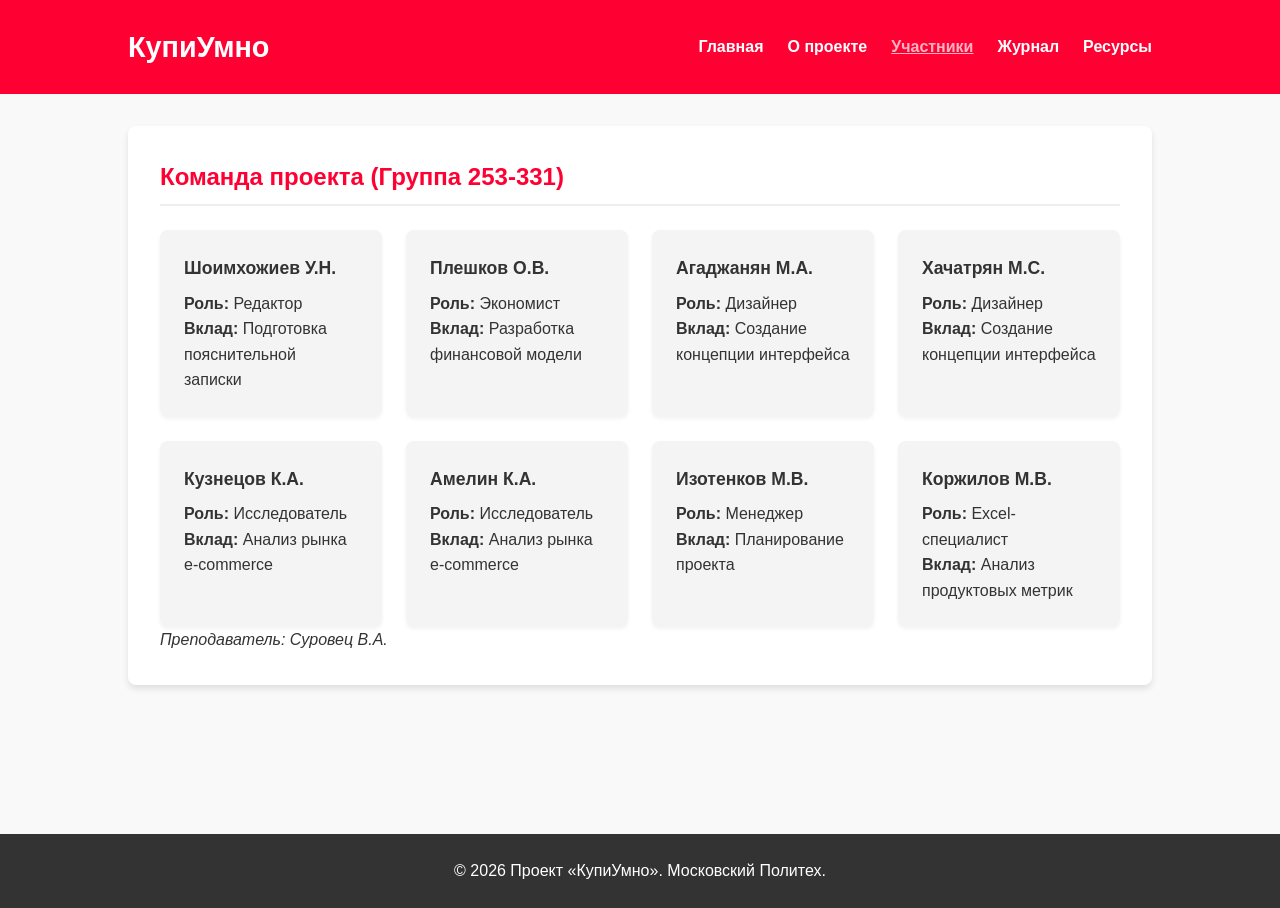
==== site/team.html @ a5f69f3d "Create site content" ====
<!DOCTYPE html>
<html lang="ru">
<head>
    <meta charset="UTF-8">
    <meta name="viewport" content="width=device-width, initial-scale=1.0">
    <title>Участники - КупиУмно</title>
    <link rel="stylesheet" href="css/style.css">
</head>
<body>
    <header>
        <div class="container">
            <h1>КупиУмно</h1>
            <nav>
                <ul>
                    <li><a href="index.html">Главная</a></li>
                    <li><a href="about.html">О проекте</a></li>
                    <li><a href="team.html" class="active">Участники</a></li>
                    <li><a href="journal.html">Журнал</a></li>
                    <li><a href="resources.html">Ресурсы</a></li>
                </ul>
            </nav>
        </div>
    </header>

    <main class="container">
        <section class="content-section">
            <h2>Команда проекта (Группа 253-331) </h2>
            <div class="team-grid">
                <div class="team-card">
                    <h3>Шоимхожиев У.Н.</h3>
                    <p><strong>Роль:</strong> Редактор </p>
                    <p><strong>Вклад:</strong> Подготовка пояснительной записки </p>
                </div>
                <div class="team-card">
                    <h3>Плешков О.В.</h3>
                    <p><strong>Роль:</strong> Экономист </p>
                    <p><strong>Вклад:</strong> Разработка финансовой модели </p>
                </div>
                <div class="team-card">
                    <h3>Агаджанян М.А.</h3>
                    <p><strong>Роль:</strong> Дизайнер </p>
                    <p><strong>Вклад:</strong> Создание концепции интерфейса </p>
                </div>
                <div class="team-card">
                    <h3>Хачатрян М.С.</h3>
                    <p><strong>Роль:</strong> Дизайнер </p>
                    <p><strong>Вклад:</strong> Создание концепции интерфейса </p>
                </div>
                <div class="team-card">
                    <h3>Кузнецов К.А.</h3>
                    <p><strong>Роль:</strong> Исследователь </p>
                    <p><strong>Вклад:</strong> Анализ рынка e-commerce </p>
                </div>
                <div class="team-card">
                    <h3>Амелин К.А.</h3>
                    <p><strong>Роль:</strong> Исследователь </p>
                    <p><strong>Вклад:</strong> Анализ рынка e-commerce </p>
                </div>
                <div class="team-card">
                    <h3>Изотенков М.В.</h3>
                    <p><strong>Роль:</strong> Менеджер </p>
                    <p><strong>Вклад:</strong> Планирование проекта </p>
                </div>
                <div class="team-card">
                    <h3>Коржилов М.В.</h3>
                    <p><strong>Роль:</strong> Excel-специалист </p>
                    <p><strong>Вклад:</strong> Анализ продуктовых метрик </p>
                </div>
            </div>
            <p><em>Преподаватель: Суровец В.А. </em></p>
        </section>
    </main>

    <footer>
        <div class="container">
            <p>© 2026 Проект «КупиУмно». Московский Политех.</p>
        </div>
    </footer>
</body>
</html>
---- site/css/style.css ----
/* Базовые сбросы */
* {
    margin: 0;
    padding: 0;
    box-sizing: border-box;
}

body {
    font-family: 'Segoe UI', Tahoma, Geneva, Verdana, sans-serif;
    line-height: 1.6;
    color: #333;
    background-color: #f9f9f9;
}

.container {
    width: 80%;
    margin: 0 auto;
    max-width: 1200px;
}

/* Шапка сайта */
header {
    background-color: #ff0033;
    color: #fff;
    padding: 1.5rem 0;
}

header .container {
    display: flex;
    justify-content: space-between;
    align-items: center;
}

header h1 {
    font-size: 1.8rem;
}

nav ul {
    list-style: none;
    display: flex;
    gap: 1.5rem;
}

nav a {
    color: #fff;
    text-decoration: none;
    font-weight: bold;
    transition: opacity 0.3s;
}

nav a:hover, nav a.active {
    opacity: 0.7;
    text-decoration: underline;
}

/* Основной контент */
main {
    padding: 2rem 0;
    min-height: calc(100vh - 160px);
}

.hero {
    text-align: center;
    background: #fff;
    padding: 3rem 2rem;
    border-radius: 8px;
    box-shadow: 0 4px 6px rgba(0,0,0,0.1);
    margin-top: 2rem;
}

.hero h2 {
    margin-bottom: 1rem;
    color: #ff0033;
}

.hero p {
    margin-bottom: 1.5rem;
    font-size: 1.1rem;
}

.btn {
    display: inline-block;
    background: #ff0033;
    color: #fff;
    padding: 0.8rem 1.5rem;
    text-decoration: none;
    border-radius: 4px;
    font-weight: bold;
}

.btn:hover {
    background: #cc0029;
}

/* Секции контента (О проекте, Журнал и т.д.) */
.content-section {
    background: #fff;
    padding: 2rem;
    border-radius: 8px;
    box-shadow: 0 4px 6px rgba(0,0,0,0.1);
    margin-bottom: 2rem;
}

.content-section h2 {
    color: #ff0033;
    margin-bottom: 1rem;
    border-bottom: 2px solid #eee;
    padding-bottom: 0.5rem;
}

.content-section h3 {
    margin-top: 1.5rem;
    margin-bottom: 0.5rem;
}

.content-section ul {
    margin-left: 2rem;
    margin-bottom: 1rem;
}

/* Сетка для участников */
.team-grid {
    display: flex;
    flex-wrap: wrap;
    gap: 1.5rem;
    margin-top: 1.5rem;
}

.team-card {
    background: #f4f4f4;
    padding: 1.5rem;
    border-radius: 8px;
    width: calc(25% - 1.125rem);
    box-shadow: 0 2px 4px rgba(0,0,0,0.05);
}

.team-card h3 {
    margin-top: 0;
    font-size: 1.1rem;
    color: #333;
}

/* Посты журнала */
.post {
    margin-bottom: 2rem;
    padding-bottom: 1rem;
    border-bottom: 1px solid #eee;
}

.post .date {
    color: #888;
    font-size: 0.9rem;
    margin-bottom: 0.5rem;
}

/* Список ресурсов */
.resources-list li {
    margin-bottom: 0.5rem;
}

.resources-list a {
    color: #ff0033;
    text-decoration: none;
}

.resources-list a:hover {
    text-decoration: underline;
}

/* Подвал */
footer {
    text-align: center;
    padding: 1.5rem 0;
    background: #333;
    color: #fff;
}

/* Изображения */
/* Стили для интеграции графических материалов и диаграмм */
.img-container {
    margin: 2rem auto;
    text-align: center;
    max-width: 800px; /* Ограничение максимальной ширины схем для десктопов */
    background-color: #ffffff;
    padding: 1rem;
    border: 1px solid #e1e1e1;
    border-radius: 6px;
}

.project-img {
    max-width: 100%;
    height: auto;
    display: block;
    margin: 0 auto;
    border: 1px solid #eeeeee;
}

.img-caption {
    font-size: 0.9rem;
    color: #555555;
    margin-top: 0.75rem;
    font-family: Arial, sans-serif;
    font-weight: normal;
    line-height: 1.4;
}
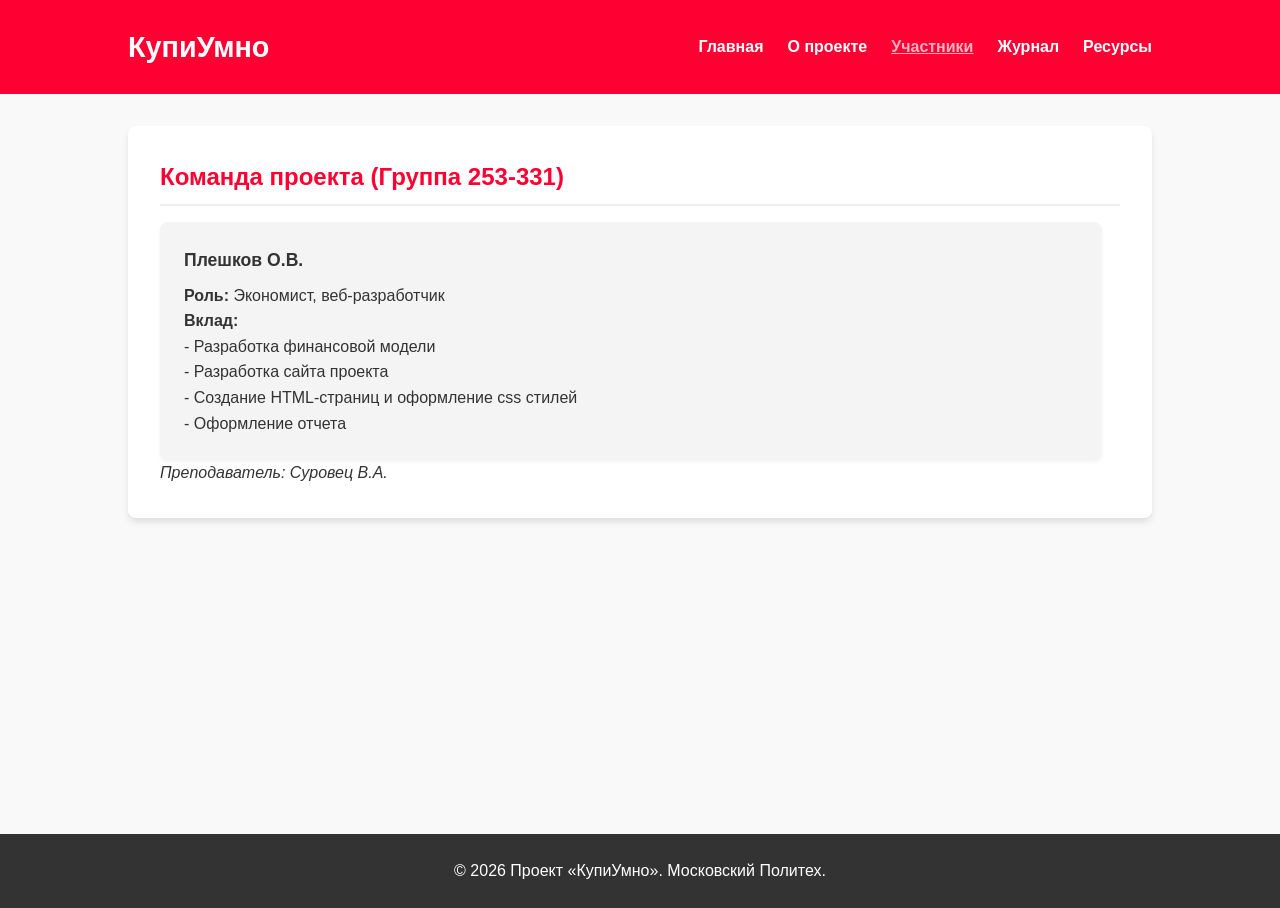
==== commit 97839253: "some fixes" ====
--- a/site/team.html
+++ b/site/team.html
@@ -25,48 +25,15 @@
     <main class="container">
         <section class="content-section">
             <h2>Команда проекта (Группа 253-331) </h2>
-            <div class="team-grid">
-                <div class="team-card">
-                    <h3>Шоимхожиев У.Н.</h3>
-                    <p><strong>Роль:</strong> Редактор </p>
-                    <p><strong>Вклад:</strong> Подготовка пояснительной записки </p>
-                </div>
                 <div class="team-card">
                     <h3>Плешков О.В.</h3>
-                    <p><strong>Роль:</strong> Экономист </p>
-                    <p><strong>Вклад:</strong> Разработка финансовой модели </p>
+                    <p><strong>Роль:</strong> Экономист, веб-разработчик</p>
+		    <p><strong>Вклад:</strong> </p>
+		    <p>- Разработка финансовой модели </p>
+		    <p>- Разработка сайта проекта</p>
+		    <p>- Создание HTML-страниц и оформление css стилей</p>
+		    <p>- Оформление отчета</p>
                 </div>
-                <div class="team-card">
-                    <h3>Агаджанян М.А.</h3>
-                    <p><strong>Роль:</strong> Дизайнер </p>
-                    <p><strong>Вклад:</strong> Создание концепции интерфейса </p>
-                </div>
-                <div class="team-card">
-                    <h3>Хачатрян М.С.</h3>
-                    <p><strong>Роль:</strong> Дизайнер </p>
-                    <p><strong>Вклад:</strong> Создание концепции интерфейса </p>
-                </div>
-                <div class="team-card">
-                    <h3>Кузнецов К.А.</h3>
-                    <p><strong>Роль:</strong> Исследователь </p>
-                    <p><strong>Вклад:</strong> Анализ рынка e-commerce </p>
-                </div>
-                <div class="team-card">
-                    <h3>Амелин К.А.</h3>
-                    <p><strong>Роль:</strong> Исследователь </p>
-                    <p><strong>Вклад:</strong> Анализ рынка e-commerce </p>
-                </div>
-                <div class="team-card">
-                    <h3>Изотенков М.В.</h3>
-                    <p><strong>Роль:</strong> Менеджер </p>
-                    <p><strong>Вклад:</strong> Планирование проекта </p>
-                </div>
-                <div class="team-card">
-                    <h3>Коржилов М.В.</h3>
-                    <p><strong>Роль:</strong> Excel-специалист </p>
-                    <p><strong>Вклад:</strong> Анализ продуктовых метрик </p>
-                </div>
-            </div>
             <p><em>Преподаватель: Суровец В.А. </em></p>
         </section>
     </main>
@@ -77,4 +44,4 @@
         </div>
     </footer>
 </body>
-</html>+</html>
--- a/site/css/style.css
+++ b/site/css/style.css
@@ -130,7 +130,7 @@
     background: #f4f4f4;
     padding: 1.5rem;
     border-radius: 8px;
-    width: calc(25% - 1.125rem);
+    width: calc(100% - 1.125rem);
     box-shadow: 0 2px 4px rgba(0,0,0,0.05);
 }
 
@@ -202,4 +202,4 @@
     font-family: Arial, sans-serif;
     font-weight: normal;
     line-height: 1.4;
-}+}
